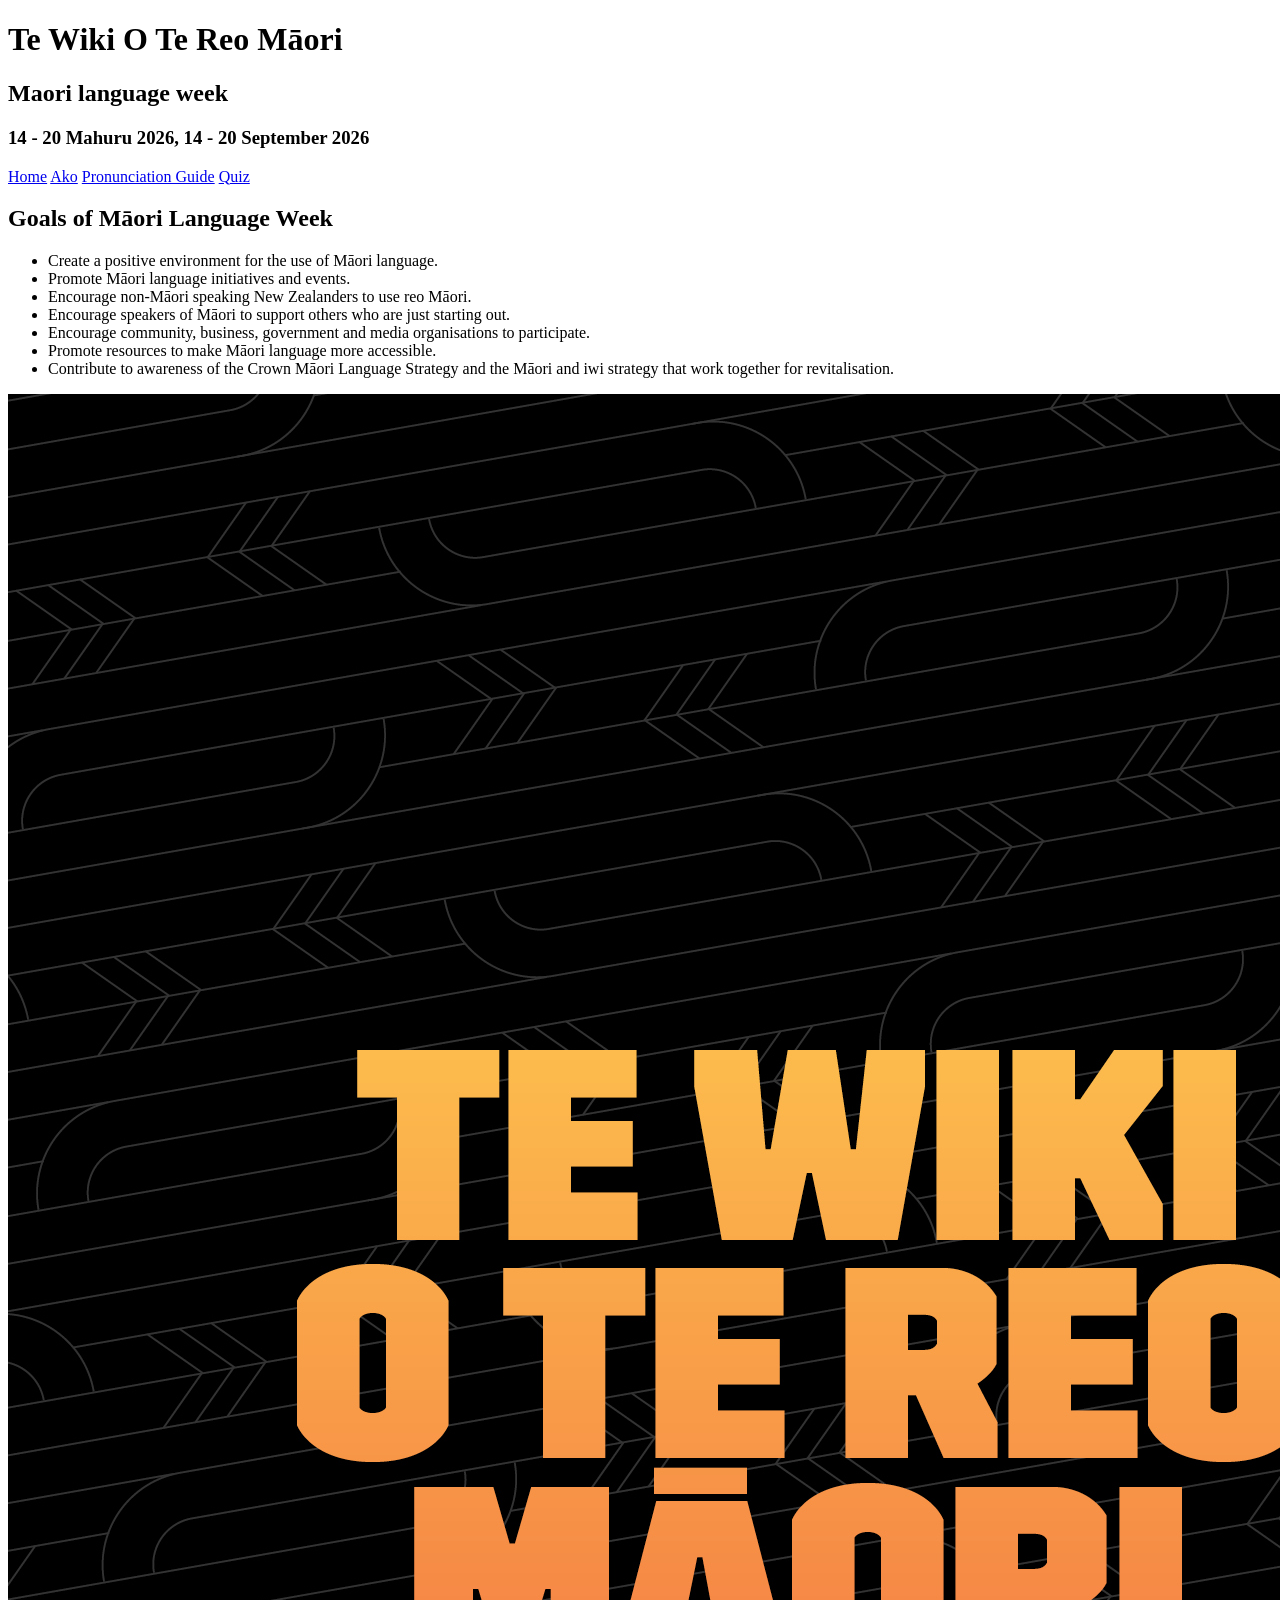
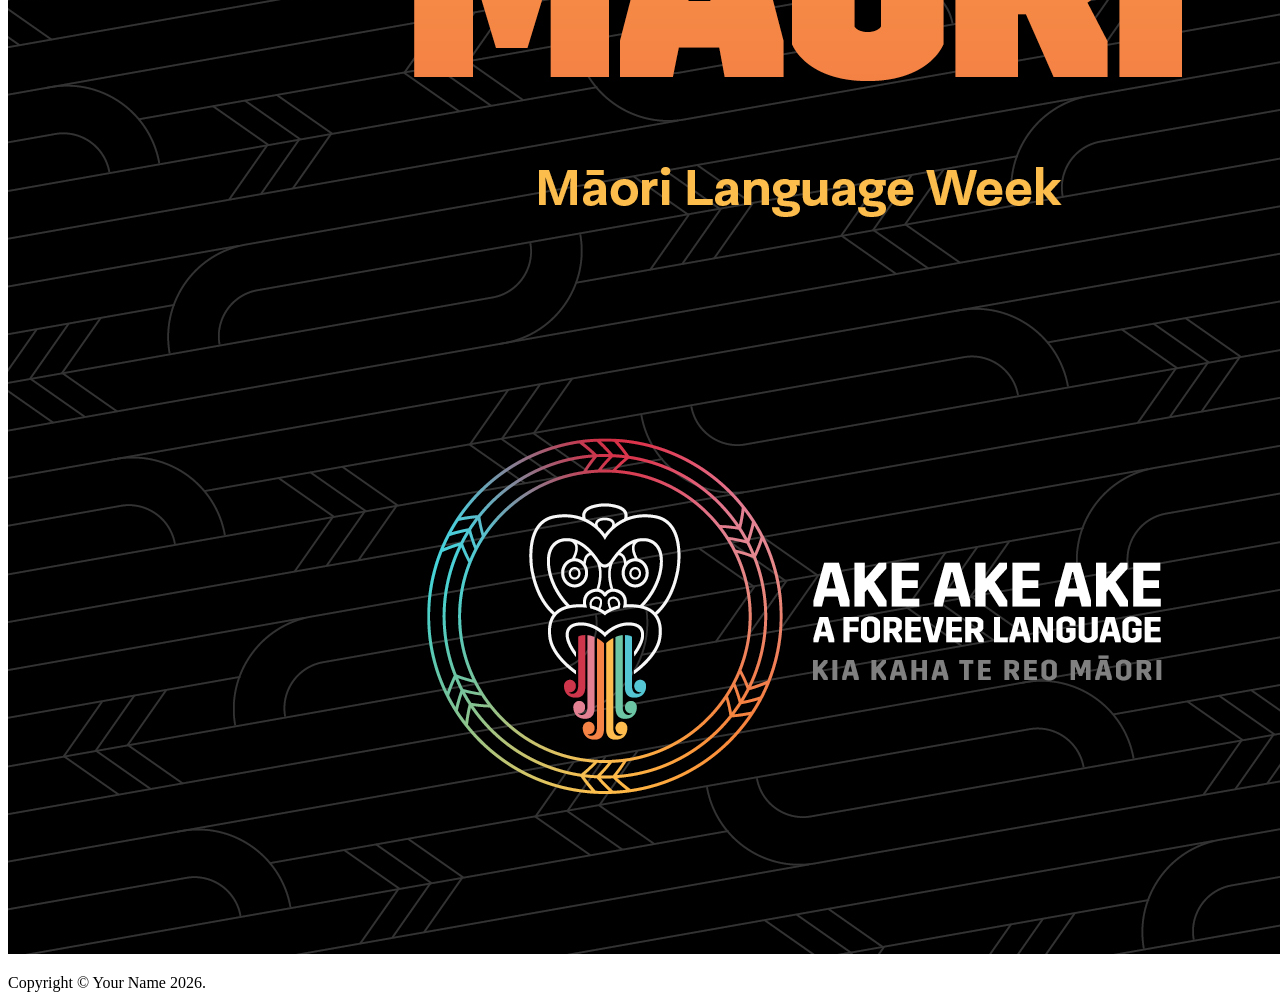
==== index.html @ 4efed884 "Initial commit" ====
<!doctype html>
<html lang="en">
    
    <!-- *****************************
         Author: Your name goes here
         Creation date: 17 August 2026
         ***************************** -->
    
<head>
    <title>Te Wiki O Te Reo Māori</title>
    <meta charset="UTF-8">
    <meta name="viewport" content="width=device-width, initial-scale=1">
    
    <link href="stylesheet.css" rel="stylesheet">
    
</head>
    
<body>

    <header>
        <div>
            <h1>Te Wiki O Te Reo Māori</h1>
            <h2>Maori language week</h2>
            <h3>14 - 20 Mahuru 2026, 14 - 20 September 2026</h3>
        </div>

        <nav> <!-- Navigation menu -->
            <a href="index.html">Home</a>
            <a href="ako.html">Ako</a>
            <a href="pronunciation-guide.html">Pronunciation Guide</a>
            <a href="quiz.html">Quiz</a>
        </nav>
    </header>
    
<main>
    <section>
        
        <article class="goals">
            <h2>Goals of Māori Language Week</h2>
        <ul>
            <li class="goals-list">Create a positive environment for the use of Māori language.</li>
            <li class="goals-list">Promote Māori language initiatives and events.</li>
            <li class="goals-list">Encourage non-Māori speaking New Zealanders to use reo Māori.</li>
            <li class="goals-list">Encourage speakers of Māori to support others who are just starting out.</li>
            <li class="goals-list">Encourage community, business, government and media organisations to participate.</li>
            <li class="goals-list">Promote resources to make Māori language more accessible.</li>
            <li class="goals-list">Contribute to awareness of the Crown Māori Language Strategy and the Māori and iwi strategy that work together for revitalisation.</li>
        </ul>
        </article>
        
        <article>
            <img src="images/Reo_Towns_Te_Wiki_Wallpaper.jpg">
        </article>

    </section>
</main>

<footer>
    <p>Copyright &copy; Your Name 2026.</p>
</footer>
     
</body>
</html>
---- stylesheet.css ----
/*
    Author: Your name
    Creation date: 17 August 2026
*/
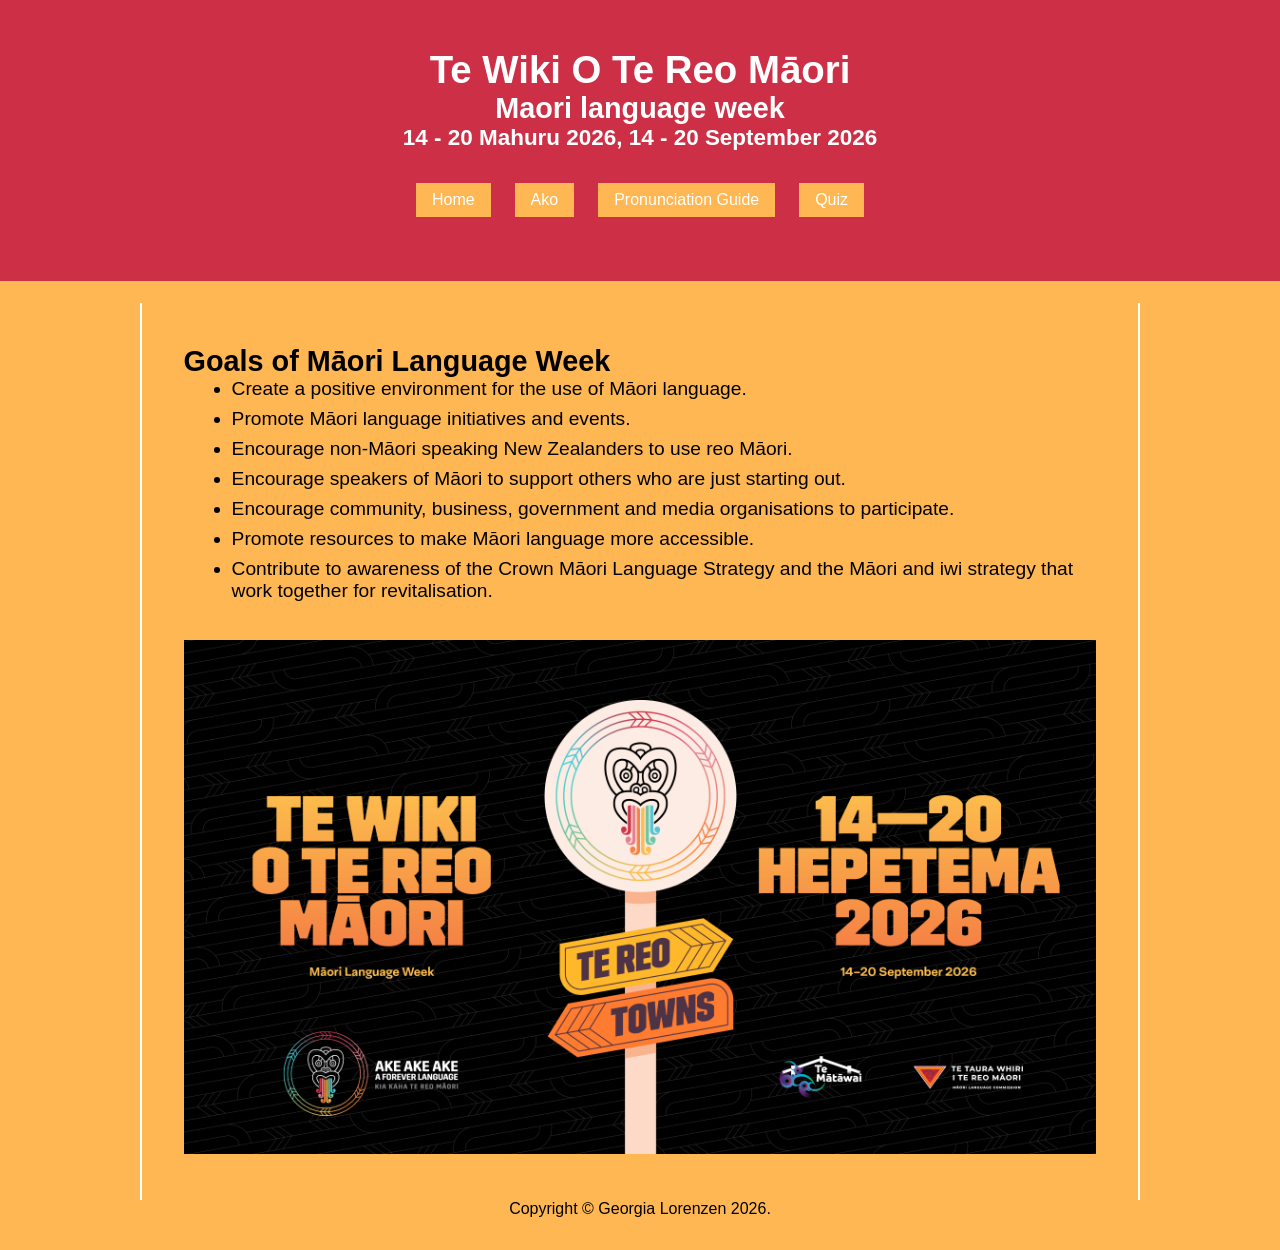
==== commit 2dd0b757: "Updated the CSS" ====
--- a/index.html
+++ b/index.html
@@ -2,8 +2,8 @@
 <html lang="en">
     
     <!-- *****************************
-         Author: Your name goes here
-         Creation date: 17 August 2026
+         Author: Georgia Lorenzen
+         Creation date: 19 August 2026
          ***************************** -->
     
 <head>
@@ -56,7 +56,7 @@
 </main>
 
 <footer>
-    <p>Copyright &copy; Your Name 2026.</p>
+    <p>Copyright &copy; Georgia Lorenzen 2026.</p>
 </footer>
      
 </body>
--- a/stylesheet.css
+++ b/stylesheet.css
@@ -1,4 +1,180 @@
 /*
-    Author: Your name
-    Creation date: 17 August 2026
-*/+    Author: Georgia Lorenzen
+    Creation date: 19 August 2026
+*/
+
+* {
+    margin: 0;
+    padding: 0;
+    box-sizing: border-box;
+}
+
+/* ===== Typography ========= */
+
+body {
+    font-family: "Inter", sans-serif;
+    font-size: 1.2rem;
+    background-color: #feb753;
+}
+
+h1, h2, h3 {
+    font-family: "Exo 2", sans-serif;
+}
+
+/* ===== Page Layout ========= */
+
+header {
+    background-color: #cd3046;
+    text-align: center;
+    padding: 3rem 0;
+    color: #fff;
+    margin-bottom: 1.4rem;
+}
+
+main {
+    max-width: 1000px;
+    margin: 0 auto;
+    padding: 2.6rem;
+    border-left: solid 2px #fff;
+    border-right: solid 2px #fff;
+}
+
+footer {
+    font-size: 1rem;
+    text-align: center;
+    margin-bottom: 2rem;
+}
+
+/* ===== Navigation ========= */
+
+nav {
+    margin: 2rem 0 1rem 0;
+    display: flex;
+    justify-content: center;
+    gap: 1.5rem;
+}
+
+nav a {
+    color: #fff;
+    font-size: 1rem;
+    text-decoration: none;
+    background-color: #feb753;
+    padding: .5rem 1rem .5rem 1rem;
+}
+
+nav a:hover {
+    text-decoration: underline;
+    background-color: #049021;
+}
+
+/* ===== Main Content Area ========= */
+
+main img {
+    width: 100%;
+}
+
+.goals {
+    margin-bottom: 2.4rem;
+}
+
+.goals-list {
+    margin-left: 3rem;
+    margin-bottom: 0.5rem;
+}
+
+/* ===== Ako Page ========= */
+
+.celebrate h1, .celebrate h3 {
+    font-family: "Roboto Slab", serif;
+}
+
+.celebrate h1 {
+    font-size: 1.7rem;
+    margin: 0.5rem 0;
+    color: #f06941;
+}
+
+.celebrate h3 {
+    font-size: 1.4rem;
+    margin: 0.5rem 0;
+    color: #f06941;
+}
+
+.ideas-grid {
+display: grid;
+   grid-template-columns: repeat(auto-fit, minmax(18rem, 1fr));
+   gap: 1rem;
+   align-items: center;
+   max-width: 1000px;
+}
+
+.ideas-grid a {
+    color:#fff;
+    text-decoration: none;
+    padding-top: 7rem;
+    width: 18rem;
+    height: 18rem;
+    text-align: center;
+    place-self:center;
+    border-radius: 50%;
+}
+
+.ideas-grid a:hover {
+    text-decoration: underline;
+    opacity: 0.8;
+    color:beige;
+}
+
+.tahi {
+    background: url(images/bg-rauemi.jpg) no-repeat center center;
+    background-size: cover;
+}
+
+.rua {
+    background: url(images/haka.jpg) no-repeat center center;
+    background-size: cover;
+}
+
+.toru {
+    background: url(images/Card-game-tamariki.jpg) no-repeat center center;
+    background-size: cover;
+}
+
+.wha {
+    background: url(images/pronunciation-guide.jpg) no-repeat center center;
+    background-size: cover;
+}
+
+.rima {
+    background: url(images/Sign-ups.jpg) no-repeat center center;
+    background-size: cover;
+}
+
+.ono {
+    background: url(images/Te-Wiki.jpeg) no-repeat center center;
+    background-size: cover;
+}
+
+/* ===== ideas List ========= */
+
+.ideas-block {
+    background-color: #b3e6ff;
+    padding: 2rem;
+    margin: 2rem 0;
+}
+
+.ideas-block ul {
+    list-style-type: none;
+}
+
+.ideas-block a {
+    color: tomato;
+}
+
+.ideas-block a:hover {
+    color:#cd3046
+}
+
+.backlink {
+    text-decoration: none;
+}
